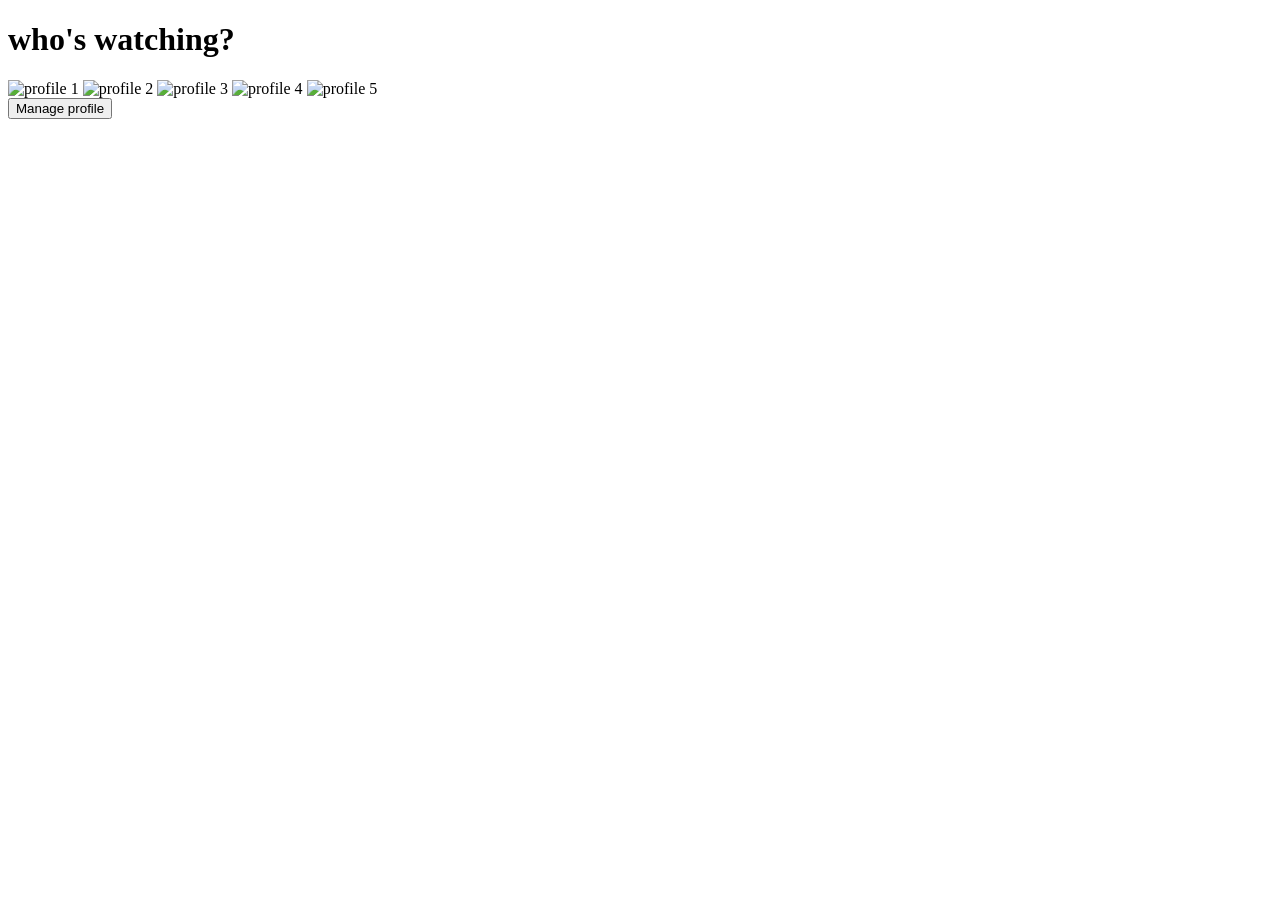
==== index.html @ 2943e2f7 "netflix profile" ====
<!DOCTYPE html>
<html lang="en">
<head>
    <meta charset="UTF-8">
    <meta name="viewport" content="width=device-width, initial-scale=1.0">
    <title>Document</title>
</head>
<body>
    <div>
    <h1>who's watching?</h1>
    </div>
    <div class="profile container">
    <img src="https:https://www." alt="profile 1"/>
    <img src="https:https://www." alt="profile 2"/>
    <img src="https:https://www." alt="profile 3"/>
    <img src="https:https://www." alt="profile 4"/>
    <img src="https:https://www." alt="profile 5"/>
    </div>
    <div>
<button >Manage profile</button>
    </div>
    <div class="footer">

    </div>
</body>
</html>
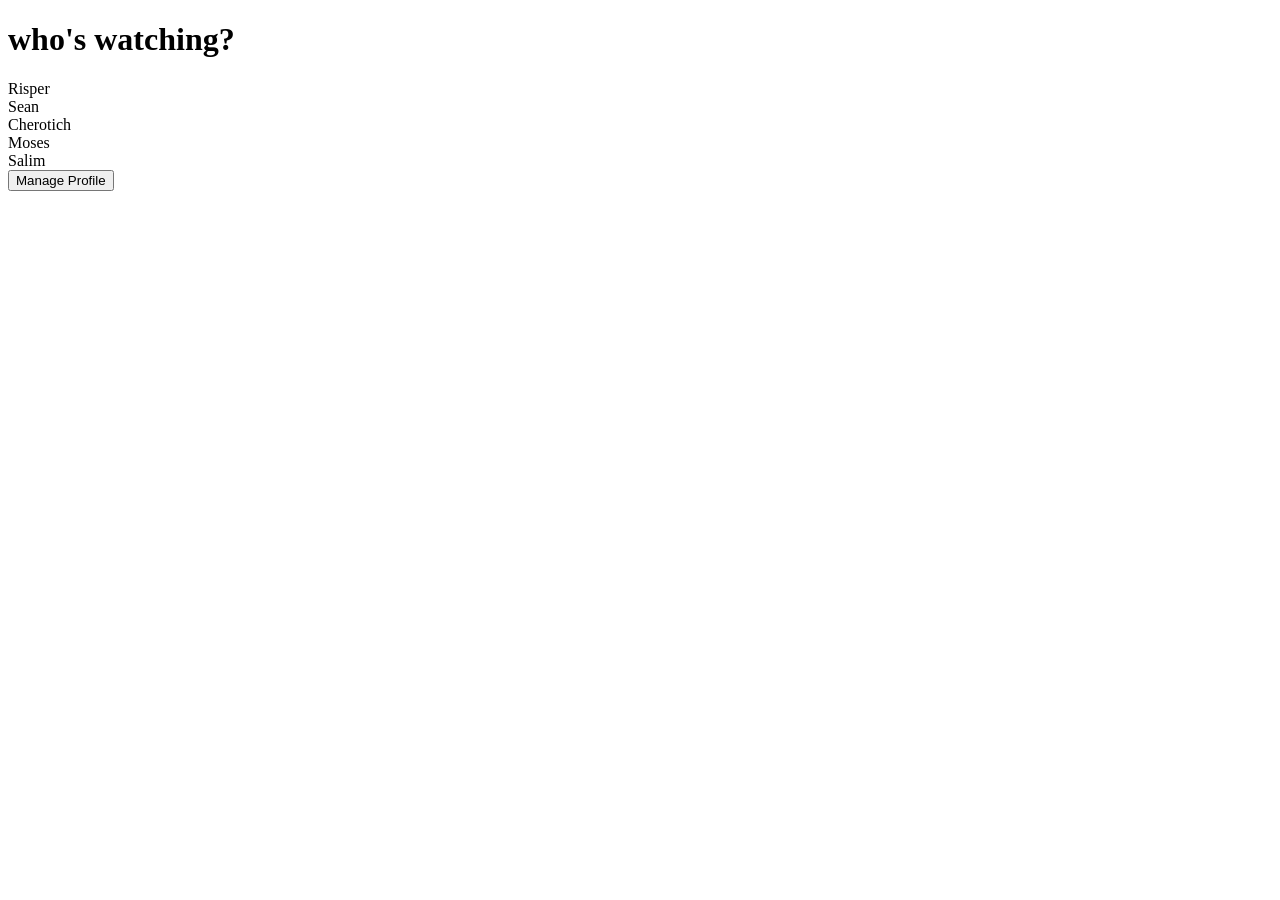
==== commit f23b4d57: "add images" ====
--- a/index.html
+++ b/index.html
@@ -3,24 +3,39 @@
 <head>
     <meta charset="UTF-8">
     <meta name="viewport" content="width=device-width, initial-scale=1.0">
-    <title>Document</title>
+    <title>Profiles</title>
 </head>
 <body>
-    <div>
+
     <h1>who's watching?</h1>
-    </div>
-    <div class="profile container">
-    <img src="https:https://www." alt="profile 1"/>
-    <img src="https:https://www." alt="profile 2"/>
-    <img src="https:https://www." alt="profile 3"/>
-    <img src="https:https://www." alt="profile 4"/>
-    <img src="https:https://www." alt="profile 5"/>
-    </div>
-    <div>
-<button >Manage profile</button>
-    </div>
-    <div class="footer">
 
-    </div>
+    <div class="profiles-container">
+        <div class="profile">
+            <div class="avatar" style="background-image: ;"></div>
+            <div class="name"> Risper</div>
+        </div>
+
+         <div class="profile">
+            <div class="avatar"></div>
+            <div class="name"> Sean</div>
+        </div>
+
+         <div class="profile">
+            <div class="avatar"></div>
+            <div class="name"> Cherotich</div>
+        </div>
+
+         <div class="profile">
+            <div class="avatar"></div>
+            <div class="name"> Moses</div>
+        </div>
+
+         <div class="profile">
+            <div class="avatar"></div>
+            <div class="name"> Salim</div>
+        </div>
+
+         <button class="manage">Manage Profile</button>
+    
 </body>
 </html>
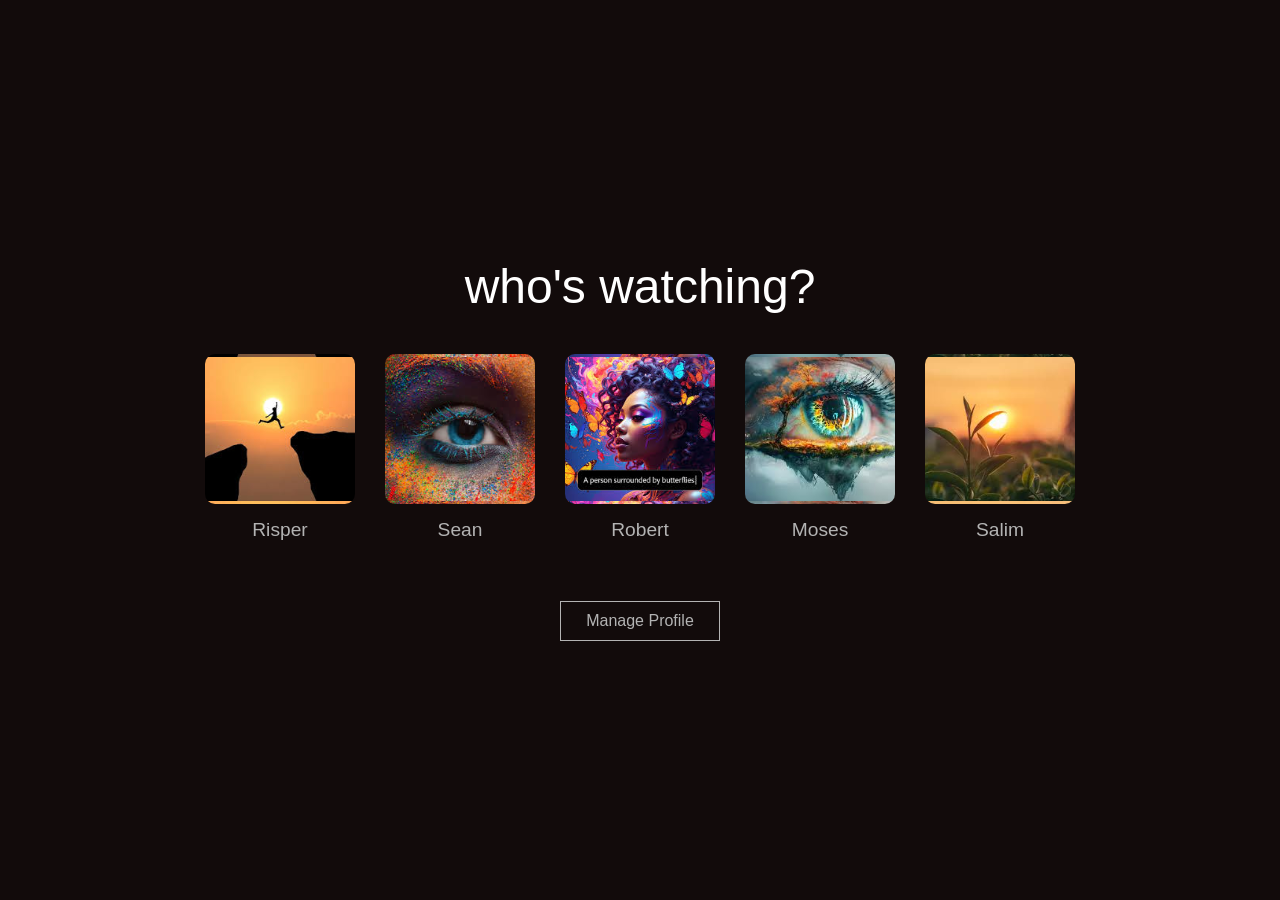
==== commit ed66c960: "add html file" ====
--- a/index.html
+++ b/index.html
@@ -4,6 +4,8 @@
     <meta charset="UTF-8">
     <meta name="viewport" content="width=device-width, initial-scale=1.0">
     <title>Profiles</title>
+    <link rel="stylesheet" href="mystyle.css">
+    
 </head>
 <body>
 
@@ -11,29 +13,30 @@
 
     <div class="profiles-container">
         <div class="profile">
-            <div class="avatar" style="background-image: ;"></div>
+            <div class="avatar" style="background-image: url('/assets/p1.jpeg')"></div>
             <div class="name"> Risper</div>
         </div>
 
          <div class="profile">
-            <div class="avatar"></div>
+            <div class="avatar" style="background-image: url('/assets/p2.jpeg')"></div>
             <div class="name"> Sean</div>
         </div>
 
          <div class="profile">
-            <div class="avatar"></div>
-            <div class="name"> Cherotich</div>
+            <div class="avatar" style="background-image: url('/assets/p3.jpeg');"></div>
+            <div class="name"> Robert</div>
         </div>
 
          <div class="profile">
-            <div class="avatar"></div>
+            <div class="avatar" style="background-image: url('/assets/p4.jpeg');"></div>
             <div class="name"> Moses</div>
         </div>
 
          <div class="profile">
-            <div class="avatar"></div>
+            <div class="avatar" style="background-image: url('/assets/p5.jpeg');"></div>
             <div class="name"> Salim</div>
         </div>
+    </div>
 
          <button class="manage">Manage Profile</button>
     
--- a/mystyle.css
+++ b/mystyle.css
@@ -0,0 +1,91 @@
+* {
+      margin: 0;
+      padding: 0;
+      box-sizing: border-box;
+      font-family: 'Roboto', sans-serif;
+    }
+
+    body {
+      background-color: #120b0b;
+      color: #fff;
+      height: 100vh;
+      display: flex;
+      flex-direction: column;
+      align-items: center;
+      justify-content: center;
+    }
+
+    h1 {
+      font-size: 3rem;
+      margin-bottom: 40px;
+      font-weight: 500;
+    }
+    .profiles-container {
+      display: flex;
+      gap: 30px;
+      flex-wrap: wrap;
+      justify-content: center;
+    }
+
+    .profile {
+      display: flex;
+      flex-direction: column;
+      align-items: center;
+      cursor: pointer;
+      transition: transform 0.2s ease;
+    }
+     .profile:hover {
+      transform: scale(1.08);
+    }
+
+    .avatar {
+      width: 150px;
+      height: 150px;
+      border-radius: 10px;
+      background-size: cover;
+      background-position: center;
+      margin-bottom: 15px;
+      border: 3px solid transparent;
+      transition: border 0.2s ease;
+    }
+
+    .profile:hover .avatar {
+      border: 3px solid #fff;
+    }
+
+    .name {
+      font-size: 1.2rem;
+      color: #b3b3b3;
+      transition: color 0.2s ease;
+    }
+
+    .profile:hover .name {
+      color: #fff;
+    }
+
+    .manage {
+      margin-top: 60px;
+      padding: 10px 25px;
+      border: 1px solid #b3b3b3;
+      background: transparent;
+      color: #b3b3b3;
+      font-size: 1rem;
+      cursor: pointer;
+      transition: all 0.2s ease;
+    }
+
+    .manage:hover {
+      color: #fff;
+      border-color: #fff;
+    }
+
+    @media (max-width: 768px) {
+      .avatar {
+        width: 110px;
+        height: 110px;
+      }
+
+      h1 {
+        font-size: 2rem;
+      }
+    }
